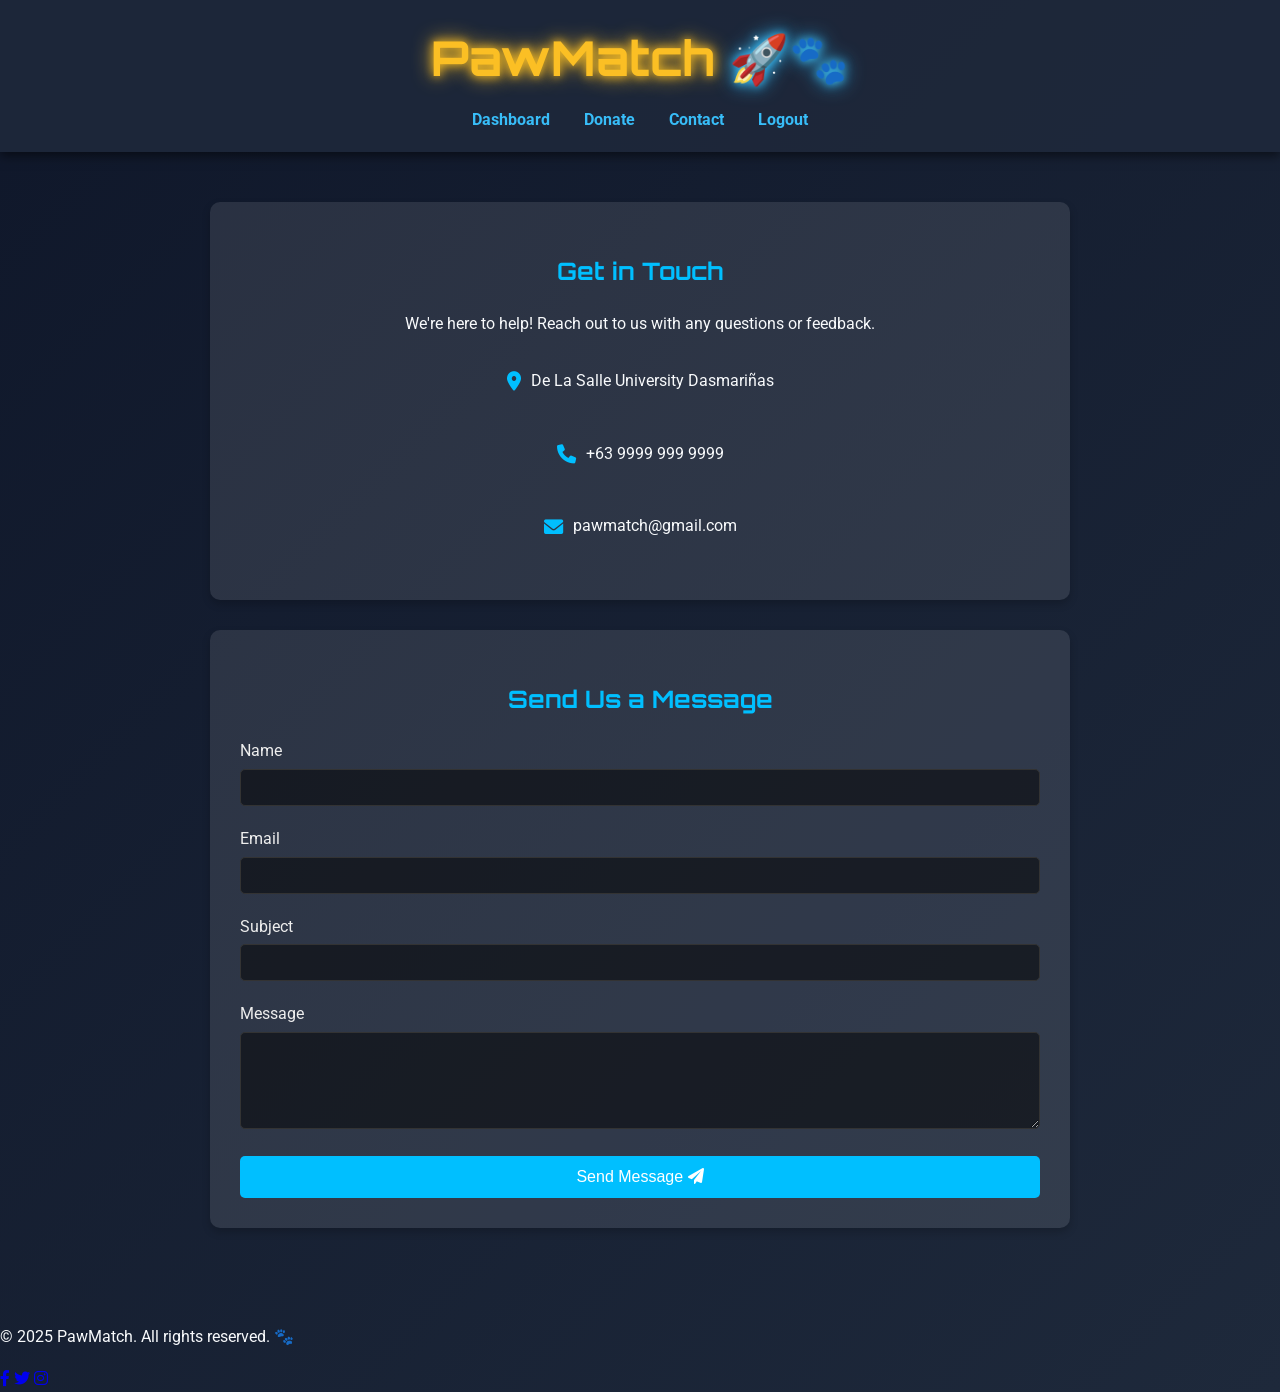
==== pawmatch/contact.html @ 0a3858ae "Initial commit" ====
<!DOCTYPE html>
<html lang="en">
<head>
    <meta charset="UTF-8">
    <meta name="viewport" content="width=device-width, initial-scale=1.0">
    <title>Contact Us - PawMatch</title>
    <link rel="stylesheet" href="styles.css">
    <link href="https://fonts.googleapis.com/css2?family=Orbitron:wght@400;700&family=Roboto:wght@300;400;500&display=swap" rel="stylesheet">
    <link rel="stylesheet" href="https://cdnjs.cloudflare.com/ajax/libs/font-awesome/6.0.0-beta3/css/all.min.css">
    <style>
        /* Contact Page Specific Styles */
        #contact-page,
        #contact-info,
        #contact-form,
        .contact-details,
        .form-group,
        .submit-button {
            text-align: center;
        }

        #contact-page {
            display: flex;
            flex-direction: column;
            align-items: center;
            padding: 50px 20px;
        }

        #contact-info, #contact-form {
            width: 80%;
            max-width: 800px;
            margin-bottom: 30px;
            padding: 30px;
            background-color: rgba(255, 255, 255, 0.1);
            border-radius: 10px;
            box-shadow: 0 4px 8px rgba(0, 0, 0, 0.2);
        }

        #contact-info h2, #contact-form h2 {
            font-family: 'Orbitron', sans-serif;
            color: #00bfff;
            margin-bottom: 20px;
        }

        .contact-details {
            display: flex;
            flex-direction: column;
            align-items: center;
        }

        .contact-item {
            display: flex;
            align-items: center;
            margin-bottom: 15px;
        }

        .contact-item i {
            margin-right: 10px;
            color: #00bfff;
            font-size: 1.2em;
        }

        #contact-form form {
            display: flex;
            flex-direction: column;
            align-items: stretch;
        }

        .form-group {
            margin-bottom: 20px;
            text-align: left; /* Override for labels */
        }

        .form-group label {
            display: block;
            margin-bottom: 5px;
            color: #eee;
        }

        .form-group input, .form-group textarea {
            width: 100%;
            padding: 10px;
            border: 1px solid #333;
            background-color: rgba(0, 0, 0, 0.5);
            color: #eee;
            border-radius: 5px;
            box-sizing: border-box;
        }

        .form-group textarea {
            resize: vertical;
        }

        .submit-button {
            background-color: #00bfff;
            color: #fff;
            padding: 12px 20px;
            border: none;
            border-radius: 5px;
            cursor: pointer;
            font-size: 1em;
            transition: background-color 0.3s;
        }

        .submit-button:hover {
            background-color: #0099cc;
        }

        /* Responsive adjustments */
        @media (max-width: 768px) {
            #contact-info, #contact-form {
                width: 95%;
            }
        }
    </style>
</head>
<body>
<header>
    <h1><span class="futuristic-text">PawMatch</span> 🚀🐾</h1>
    <nav>
        <ul>
            <li><a href="dashboard.html">Dashboard</a></li>
            <li><a href="donate.html">Donate</a></li>
            <li><a href="contact.html">Contact</a></li>
            <li><a href="logout.html">Logout</a></li>
        </ul>
    </nav>
</header>

<main id="contact-page">
    <section id="contact-info">
        <h2>Get in Touch</h2>
        <p>We're here to help! Reach out to us with any questions or feedback.</p>
        <div class="contact-details">
            <div class="contact-item">
                <i class="fas fa-map-marker-alt"></i>
                <p>De La Salle University Dasmariñas</p>
            </div>
            <div class="contact-item">
                <i class="fas fa-phone"></i>
                <p>+63 9999 999 9999</p>
            </div>
            <div class="contact-item">
                <i class="fas fa-envelope"></i>
                <p>pawmatch@gmail.com</p>
            </div>
        </div>
    </section>

    <section id="contact-form">
        <h2>Send Us a Message</h2>
        <form id="message-form">
            <div class="form-group">
                <label for="name">Name</label>
                <input type="text" id="name" name="name" required>
            </div>
            <div class="form-group">
                <label for="email">Email</label>
                <input type="email" id="email" name="email" required>
            </div>
            <div class="form-group">
                <label for="subject">Subject</label>
                <input type="text" id="subject" name="subject" required>
            </div>
            <div class="form-group">
                <label for="message">Message</label>
                <textarea id="message" name="message" rows="5" required></textarea>
            </div>
            <button type="submit" class="submit-button">Send Message <i class="fas fa-paper-plane"></i></button>
        </form>
    </section>
</main>

<footer>
    <p>&copy; 2025 PawMatch. All rights reserved. 🐾</p>
    <div class="social-links">
        <a href="#"><i class="fab fa-facebook-f"></i></a>
        <a href="#"><i class="fab fa-twitter"></i></a>
        <a href="#"><i class="fab fa-instagram"></i></a>
    </div>
</footer>

<script src="app.js"></script>
</body>
</html>
---- pawmatch/styles.css ----
/* General Styles */
body {
    font-family: 'Roboto', sans-serif;
    margin: 0;
    padding: 0;
    background: linear-gradient(135deg, #0f172a, #1e293b);
    color: #f8fafc;
    line-height: 1.6;
    overflow-x: hidden;
}

/* Header */
header {
    background: rgba(30, 41, 59, 0.9);
    padding: 20px;
    text-align: center;
    box-shadow: 0 4px 10px rgba(0, 0, 0, 0.5);
    position: sticky;
    top: 0;
    z-index: 1000;
}

header h1 {
    font-family: 'Orbitron', sans-serif;
    font-size: 3rem;
    color: #38bdf8;
    margin: 0;
    text-shadow: 0 0 10px #38bdf8, 0 0 20px #38bdf8;
}

.futuristic-text {
    color: #fbbf24;
    text-shadow: 0 0 10px #fbbf24, 0 0 20px #fbbf24;
}

nav ul {
    list-style: none;
    padding: 0;
    margin: 10px 0 0;
}

nav ul li {
    display: inline;
    margin: 0 15px;
}

nav a {
    text-decoration: none;
    color: #38bdf8;
    font-weight: bold;
    transition: color 0.3s, transform 0.3s;
}

nav a:hover {
    color: #fbbf24;
    transform: translateY(-3px);
}

/* Hero Section */
#hero {
    display: flex;
    justify-content: space-between;
    align-items: center;
    padding: 100px 100px;
    background: url('images/futuristic-bg.jpg') no-repeat center center/cover;
    box-shadow: inset 0 0 50px rgba(0, 0, 0, 0.5);
    position: relative;
    overflow: hidden;
}

.hero-content {
    max-width: 100%;
    animation: slideInLeft 1.5s ease-in-out;
}

.hero-content h2 {
    font-size: 4rem;
    text-transform: uppercase;
    color: #38bdf8;
    margin: 0;
    text-shadow: 0 0 10px #38bdf8, 0 0 20px #38bdf8;
}

.hero-content p {
    font-size: 2.5rem;
    color: #94a3b8;
    margin: 10px 0 20px;
}

.hero-content button {
    background: #38bdf8;
    color: #0f172a;
    border: none;
    padding: 15px 30px;
    font-size: 2rem;
    border-radius: 30px;
    cursor: pointer;
    transition: 0.3s ease-in-out;
    animation: pulse 2s infinite;
}

.hero-content button:hover {
    background: #fbbf24;
    transform: scale(1.1);
}

.hero-image img {
    max-width: 300%;
    height: 300%;
    animation: float 3s ease-in-out infinite;
}

/* Parallax Section */
#parallax {
    background: url('images/parallax-bg.jpg') no-repeat center center/cover;
    height: 400px;
    display: flex;
    align-items: center;
    justify-content: center;
    text-align: center;
    color: #f8fafc;
    position: relative;
    background-attachment: fixed;
}

.parallax-content {
    background: rgba(15, 23, 42, 0.7);
    padding: 20px;
    border-radius: 15px;
}

.parallax-content h2 {
    font-size: 2.5rem;
    margin: 0;
    text-shadow: 0 0 10px #38bdf8, 0 0 20px #38bdf8;
}

.parallax-content p {
    font-size: 1.2rem;
    margin: 10px 0 0;
}

/* Pet Gallery */
#pet-gallery {
    padding: 80px 20px;
    text-align: center;
    background: rgba(30, 41, 59, 0.9);
}

#pet-gallery h2 {
    font-size: 2.5rem;
    color: #38bdf8;
    margin-bottom: 40px;
    text-shadow: 0 0 10px #38bdf8, 0 0 20px #38bdf8;
}

.gallery-grid {
    display: flex;
    justify-content: space-around;
    flex-wrap: wrap;
}

.pet-card {
    background: rgba(15, 23, 42, 0.8);
    padding: 20px;
    border-radius: 15px;
    width: 250px;
    margin: 10px;
    transition: transform 0.3s, box-shadow 0.3s;
}

.pet-card:hover {
    transform: translateY(-10px);
    box-shadow: 0 0 20px rgba(59, 130, 246, 0.5);
}

.pet-card img {
    width: 100%;
    border-radius: 10px;
}

.pet-card h3 {
    font-size: 1.5rem;
    color: #fbbf24;
    margin: 10px 0;
}

.pet-card p {
    font-size: 1rem;
    color: #94a3b8;
}

/* Stats Dashboard */
#stats {
    padding: 20px 20px;
    text-align: center;
    background: rgba(30, 41, 59, 0.9);
}

#stats h2 {
    font-size: 2.5rem;
    color: #38bdf8;
    margin-bottom: 40px;
    text-shadow: 0 0 10px #38bdf8, 0 0 20px #38bdf8;
}

.stats-grid {
    display: flex;
    justify-content: space-around;
    flex-wrap: wrap;
}

.stat-card {
    background: rgba(15, 23, 42, 0.8);
    padding: 20px;
    border-radius: 15px;
    width: 200px;
    margin: 10px;
    transition: transform 0.3s, box-shadow 0.3s;
}

.stat-card:hover {
    transform: translateY(-10px);
    box-shadow: 0 0 20px rgba(59, 130, 246, 0.5);
}

.stat-card i {
    font-size: 2rem;
    color: #38bdf8;
    margin-bottom: 10px;
}

.stat-card h3 {
    font-size: 2rem;
    color: #fbbf24;
    margin: 10px 0;
}

.stat-card p {
    font-size: 1rem;
    color: #94a3b8;
}

/* Live Chat Widget */
#chat-widget {
    position: fixed;
    bottom: 20px;
    right: 20px;
}

#chat-button {
    background: #38bdf8;
    color: #0f172a;
    border: none;
    padding: 15px;
    border-radius: 50%;
    cursor: pointer;
    font-size: 1.5rem;
    transition: 0.3s;
}

#chat-button:hover {
    background: #fbbf24;
    transform: scale(1.1);
}

#chat-box {
    display: none;
    background: rgba(15, 23, 42, 0.9);
    width: 300px;
    border-radius: 15px;
    box-shadow: 0 0 20px rgba(0, 0, 0, 0.5);
    position: absolute;
    bottom: 70px;
    right: 0;
}

.chat-header {
    background: rgba(30, 41, 59, 0.9);
    padding: 10px;
    border-top-left-radius: 15px;
    border-top-right-radius: 15px;
    display: flex;
    justify-content: space-between;
    align-items: center;
}

.chat-header h3 {
    margin: 0;
    font-size: 1.2rem;
    color: #38bdf8;
}

#close-chat {
    background: none;
    border: none;
    color: #f8fafc;
    cursor: pointer;
}

.chat-body {
    padding: 10px;
    height: 200px;
    overflow-y: auto;
}

.chat-input {
    display: flex;
    padding: 10px;
    background: rgba(30, 41, 59, 0.9);
    border-bottom-left-radius: 15px;
    border-bottom-right-radius: 15px;
}

.chat-input input {
    flex: 1;
    padding: 10px;
    border: none;
    border-radius: 5px;
    background: #1e293b;
    color: #f8fafc;
}

.chat-input button {
    background: #38bdf8;
    border: none;
    padding: 10px;
    margin-left: 10px;
    border-radius: 5px;
    cursor: pointer;
    color: #0f172a;
    transition: 0.3s;
}

.chat-input button:hover {
    background: #fbbf24;
}

/* Animations */
@keyframes slideInLeft {
    from { transform: translateX(-100%); opacity: 0; }
    to { transform: translateX(0); opacity: 1; }
}

@keyframes float {
    0% { transform: translateY(0); }
    50% { transform: translateY(-10px); }
    100% { transform: translateY(0); }
}

@keyframes pulse {
    0% { transform: scale(1); }
    50% { transform: scale(1.05); }
    100% { transform: scale(1); }
}

/* Login Section */
#login {
    display: flex;
    justify-content: center;
    align-items: center;
    min-height: 80vh;
    padding: 20px;
    background: linear-gradient(135deg, #0f172a, #1e293b);
}

.login-box {
    background: rgba(30, 41, 59, 0.9);
    padding: 40px;
    border-radius: 15px;
    box-shadow: 0 0 20px rgba(59, 130, 246, 0.5);
    text-align: center;
    width: 100%;
    max-width: 400px;
    animation: fadeIn 1.5s ease-in-out;
}

.login-box h2 {
    font-size: 2rem;
    color: #38bdf8;
    margin-bottom: 20px;
    text-shadow: 0 0 10px #38bdf8, 0 0 20px #38bdf8;
}

.input-group {
    display: flex;
    align-items: center;
    margin-bottom: 20px;
    background: rgba(15, 23, 42, 0.8);
    padding: 10px;
    border-radius: 10px;
    border: 1px solid #38bdf8;
}

.input-group i {
    font-size: 1.2rem;
    color: #38bdf8;
    margin-right: 10px;
}

.input-group input {
    flex: 1;
    background: transparent;
    border: none;
    color: #f8fafc;
    font-size: 1rem;
    outline: none;
}

.input-group input::placeholder {
    color: #94a3b8;
}

.login-box button {
    background: #38bdf8;
    color: #0f172a;
    border: none;
    padding: 15px 30px;
    font-size: 1rem;
    border-radius: 30px;
    cursor: pointer;
    transition: 0.3s ease-in-out;
    width: 100%;
    margin-top: 10px;
}

.login-box button:hover {
    background: #fbbf24;
    transform: scale(1.05);
}

.login-box p {
    margin-top: 20px;
    color: #94a3b8;
}

.login-box a {
    color: #38bdf8;
    text-decoration: none;
    transition: color 0.3s;
}

.login-box a:hover {
    color: #fbbf24;
}

#login-message {
    margin-top: 20px;
    color: #fbbf24;
    font-weight: bold;
}

/* Animations */
@keyframes fadeIn {
    from { opacity: 0; transform: translateY(-20px); }
    to { opacity: 1; transform: translateY(0); }
}

/* Dashboard Section */
#dashboard {
    padding: 80px 20px;
    text-align: center;
    background: rgba(30, 41, 59, 0.9);
}

#dashboard h2 {
    font-size: 2.5rem;
    color: #38bdf8;
    margin-bottom: 40px;
    text-shadow: 0 0 10px #38bdf8, 0 0 20px #38bdf8;
}

.dashboard-grid {
    display: flex;
    justify-content: space-around;
    flex-wrap: wrap;
}

.dashboard-card {
    background: rgba(15, 23, 42, 0.8);
    padding: 20px;
    border-radius: 15px;
    width: 250px;
    margin: 10px;
    transition: transform 0.3s, box-shadow 0.3s;
}

.dashboard-card:hover {
    transform: translateY(-10px);
    box-shadow: 0 0 20px rgba(59, 130, 246, 0.5);
}

.dashboard-card i {
    font-size: 2rem;
    color: #38bdf8;
    margin-bottom: 10px;
}

.dashboard-card h3 {
    font-size: 1.5rem;
    color: #fbbf24;
    margin: 10px 0;
}

.dashboard-card p {
    font-size: 1rem;
    color: #94a3b8;
}

/* Logout Screen */
#logout-screen {
    display: flex;
    justify-content: center;
    align-items: center;
    min-height: 100vh;
    background: linear-gradient(135deg, #0f172a, #1e293b);
    color: #f8fafc;
    text-align: center;
}

.logout-content {
    background: rgba(30, 41, 59, 0.9);
    padding: 40px;
    border-radius: 15px;
    box-shadow: 0 0 20px rgba(59, 130, 246, 0.5);
    animation: fadeIn 1.5s ease-in-out;
}

.logout-content h2 {
    font-size: 2.5rem;
    color: #38bdf8;
    margin-bottom: 20px;
    text-shadow: 0 0 10px #38bdf8, 0 0 20px #38bdf8;
}

.logout-content p {
    font-size: 1.2rem;
    color: #94a3b8;
    margin-bottom: 20px;
}

#countdown {
    font-size: 1.5rem;
    color: #fbbf24;
    font-weight: bold;
}

/* Loading Animation */
.loading-animation {
    display: flex;
    justify-content: center;
    gap: 10px;
}

.circle {
    width: 20px;
    height: 20px;
    background: #38bdf8;
    border-radius: 50%;
    animation: bounce 1.4s infinite ease-in-out;
}

.circle:nth-child(2) {
    animation-delay: 0.2s;
}

.circle:nth-child(3) {
    animation-delay: 0.4s;
}

@keyframes bounce {
    0%, 80%, 100% {
        transform: translateY(0);
    }
    40% {
        transform: translateY(-20px);
    }
}

@keyframes fadeIn {
    from { opacity: 0; transform: translateY(-20px); }
    to { opacity: 1; transform: translateY(0); }
}


/* Dashboard Section */
#dashboard {
    padding: 80px 20px;
    text-align: center;
    background: rgba(30, 41, 59, 0.9);
}

#dashboard h2 {
    font-size: 2.5rem;
    color: #38bdf8;
    margin-bottom: 40px;
    text-shadow: 0 0 10px #38bdf8, 0 0 20px #38bdf8;
}

.pet-layer {
    display: flex;
    justify-content: center;
    gap: 20px;
    margin-bottom: 40px;
}

.pet-card {
    background: rgba(15, 23, 42, 0.8);
    padding: 20px;
    border-radius: 15px;
    text-align: center;
    cursor: pointer;
    transition: transform 0.3s, box-shadow 0.3s;
    width: 30%;
}

.pet-card:hover {
    transform: translateY(-10px);
    box-shadow: 0 0 20px rgba(59, 130, 246, 0.5);
}

.pet-card img {
    width: 100%;
    border-radius: 10px;
    margin-bottom: 15px;
}

.pet-card h3 {
    font-size: 1.5rem;
    color: #fbbf24;
    margin: 10px 0;
}

.pet-card p {
    font-size: 1rem;
    color: #94a3b8;
    margin: 5px 0;
}

.status {
    display: inline-block;
    padding: 5px 10px;
    border-radius: 15px;
    font-size: 0.9rem;
    font-weight: bold;
}

.status.available {
    background: rgba(56, 189, 248, 0.2);
    color: #38bdf8;
}

/* Modal Styles (same as before) */
.modal {
    display: none;
    position: fixed;
    top: 0;
    left: 0;
    width: 100%;
    height: 100%;
    background: rgba(0, 0, 0, 0.8);
    justify-content: center;
    align-items: center;
    z-index: 1000;
}

.modal-content {
    background: rgba(30, 41, 59, 0.95);
    padding: 30px;
    border-radius: 15px;
    text-align: center;
    width: 90%;
    max-width: 500px;
    position: relative;
    animation: fadeIn 0.5s ease-in-out;
}

.modal-content img {
    width: 100%;
    border-radius: 10px;
    margin-bottom: 20px;
}

.modal-content h2 {
    font-size: 2rem;
    color: #38bdf8;
    margin-bottom: 10px;
}

.modal-content p {
    font-size: 1rem;
    color: #94a3b8;
    margin: 10px 0;
}

.modal-content button {
    background: #38bdf8;
    color: #0f172a;
    border: none;
    padding: 10px 20px;
    font-size: 1rem;
    border-radius: 5px;
    cursor: pointer;
    margin-top: 20px;
    transition: 0.3s;
}

.modal-content button:hover {
    background: #fbbf24;
    transform: scale(1.05);
}

.close {
    position: absolute;
    top: 10px;
    right: 20px;
    font-size: 2rem;
    color: #f8fafc;
    cursor: pointer;
    transition: 0.3s;
}

.close:hover {
    color: #fbbf24;
}

/* Animations */
@keyframes fadeIn {
    from { opacity: 0; transform: translateY(-20px); }
    to { opacity: 1; transform: translateY(0); }
}

/* Search and Filters Section */
#search-filters {
    padding: 20px;
    background: rgba(30, 41, 59, 0.9);
    text-align: center;
    box-shadow: 0 4px 10px rgba(0, 0, 0, 0.5);
}

.search-bar {
    display: flex;
    justify-content: center;
    margin-bottom: 20px;
}

.search-bar input {
    width: 60%;
    padding: 10px;
    border: none;
    border-radius: 25px 0 0 25px;
    background: rgba(15, 23, 42, 0.8);
    color: #f8fafc;
    font-size: 1rem;
    outline: none;
}

.search-bar button {
    padding: 10px 20px;
    border: none;
    border-radius: 0 25px 25px 0;
    background: #38bdf8;
    color: #0f172a;
    font-size: 1rem;
    cursor: pointer;
    transition: 0.3s;
}

.search-bar button:hover {
    background: #fbbf24;
    transform: scale(0.5);
}

.filters {
    display: flex;
    justify-content: center;
    gap: 10px;
    flex-wrap: wrap;
}

.filters select {
    padding: 10px;
    border: none;
    border-radius: 25px;
    background: rgba(15, 23, 42, 0.8);
    color: #1e79a0;
    font-size: 1rem;
    outline: none;
    cursor: pointer;
    transition: 0.3s;
}

.filters select:hover {
    background: rgba(56, 189, 248, 0.2);
}

/* Dashboard Section */
#dashboard {
    padding: 10px 20px;
    text-align: center;
    background: rgba(30, 41, 59, 0.9);
}

#dashboard h2 {
    font-size: 2.5rem;
    color: #38bdf8;
    margin-bottom: 40px;
    text-shadow: 0 0 10px #38bdf8, 0 0 20px #38bdf8;
}

.pet-layers-container {
    padding: 20px;
}

.pet-grid {
    display: grid;
    grid-template-columns: repeat(auto-fit, minmax(250px, 1fr));
    gap: 20px;
    padding: 20px;
}

.pet-card {
    background: rgba(15, 23, 42, 0.8);
    padding: 20px;
    border-radius: 15px;
    text-align: center;
    cursor: pointer;
    transition: transform 0.3s, box-shadow 0.3s;
}

.pet-card:hover {
    transform: translateY(-10px);
    box-shadow: 0 0 20px rgba(59, 130, 246, 0.5);
}

.pet-card img {
    width: 100%;
    border-radius: 10px;
    margin-bottom: 15px;
}

.pet-card h3 {
    font-size: 1.5rem;
    color: #fbbf24;
    margin: 10px 0;
}

.pet-card p {
    font-size: 1rem;
    color: #94a3b8;
    margin: 5px 0;
}

.status {
    display: inline-block;
    padding: 5px 10px;
    border-radius: 15px;
    font-size: 0.9rem;
    font-weight: bold;
}

.status.available {
    background: rgba(56, 189, 248, 0.2);
    color: #38bdf8;
}

/* Modal Styles (same as before) */

/* Feature Section */
#features {
    padding: 5px 5px;
    text-align: center;
    background: rgba(30, 41, 59, 0.9);
}

#features h2 {
    font-size: 2.5rem;
    color: #38bdf8;
    margin-bottom: 10px;
    text-shadow: 0 0 10px #38bdf8, 0 0 20px #38bdf8;
}

.feature-grid {
    display: flex;
    justify-content: center;
    gap: 230px;
    flex-wrap: wrap;
}

.feature-card {
    background: rgba(15, 23, 42, 0.8);
    padding: 20px;
    border-radius: 15px;
    text-align: center;
    cursor: pointer;
    transition: transform 0.3s, box-shadow 0.3s;
    width: 250px;
}

.feature-card:hover {
    transform: translateY(-10px);
    box-shadow: 0 0 20px rgba(59, 130, 246, 0.5);
}

.feature-card i {
    font-size: 2rem;
    color: #38bdf8;
    margin-bottom: 10px;
}

.feature-card h3 {
    font-size: 1.5rem;
    color: #fbbf24;
    margin: 10px 0;
}

.feature-card p {
    font-size: 1rem;
    color: #94a3b8;
    margin: 5px 0;
}
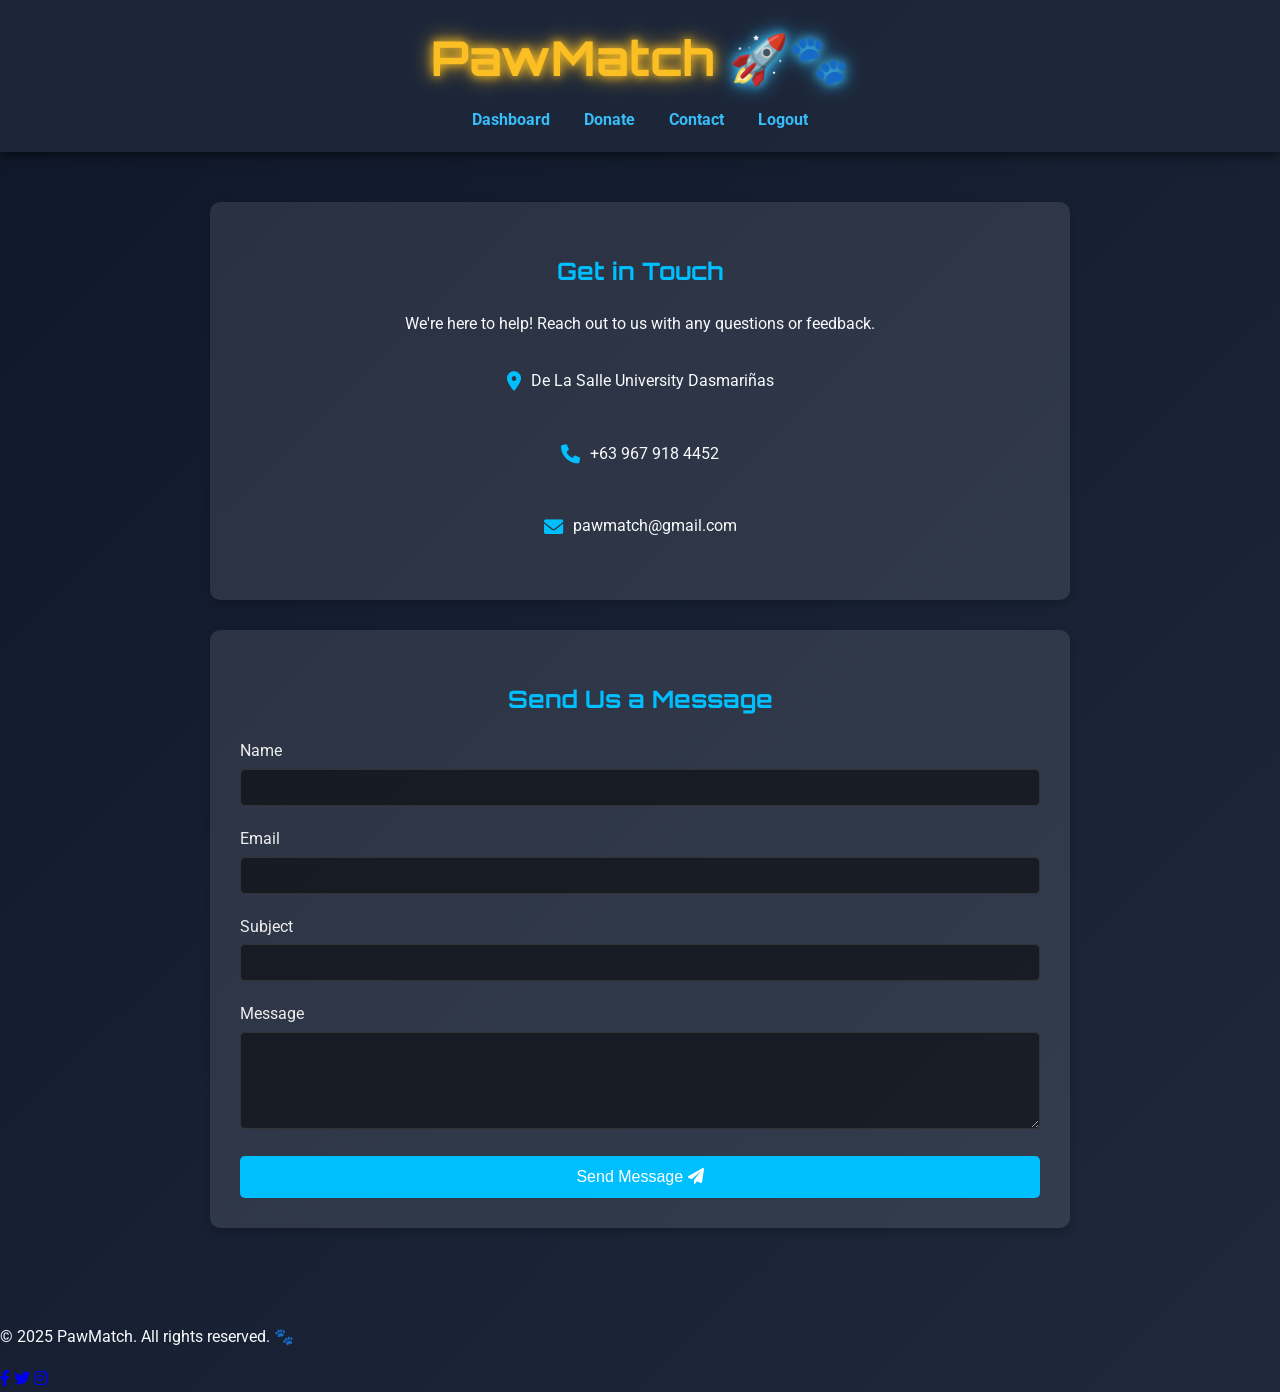
==== commit a896fc3a: "contact" ====
--- a/pawmatch/contact.html
+++ b/pawmatch/contact.html
@@ -137,7 +137,7 @@
             </div>
             <div class="contact-item">
                 <i class="fas fa-phone"></i>
-                <p>+63 9999 999 9999</p>
+                <p>+63 967 918 4452</p>
             </div>
             <div class="contact-item">
                 <i class="fas fa-envelope"></i>
